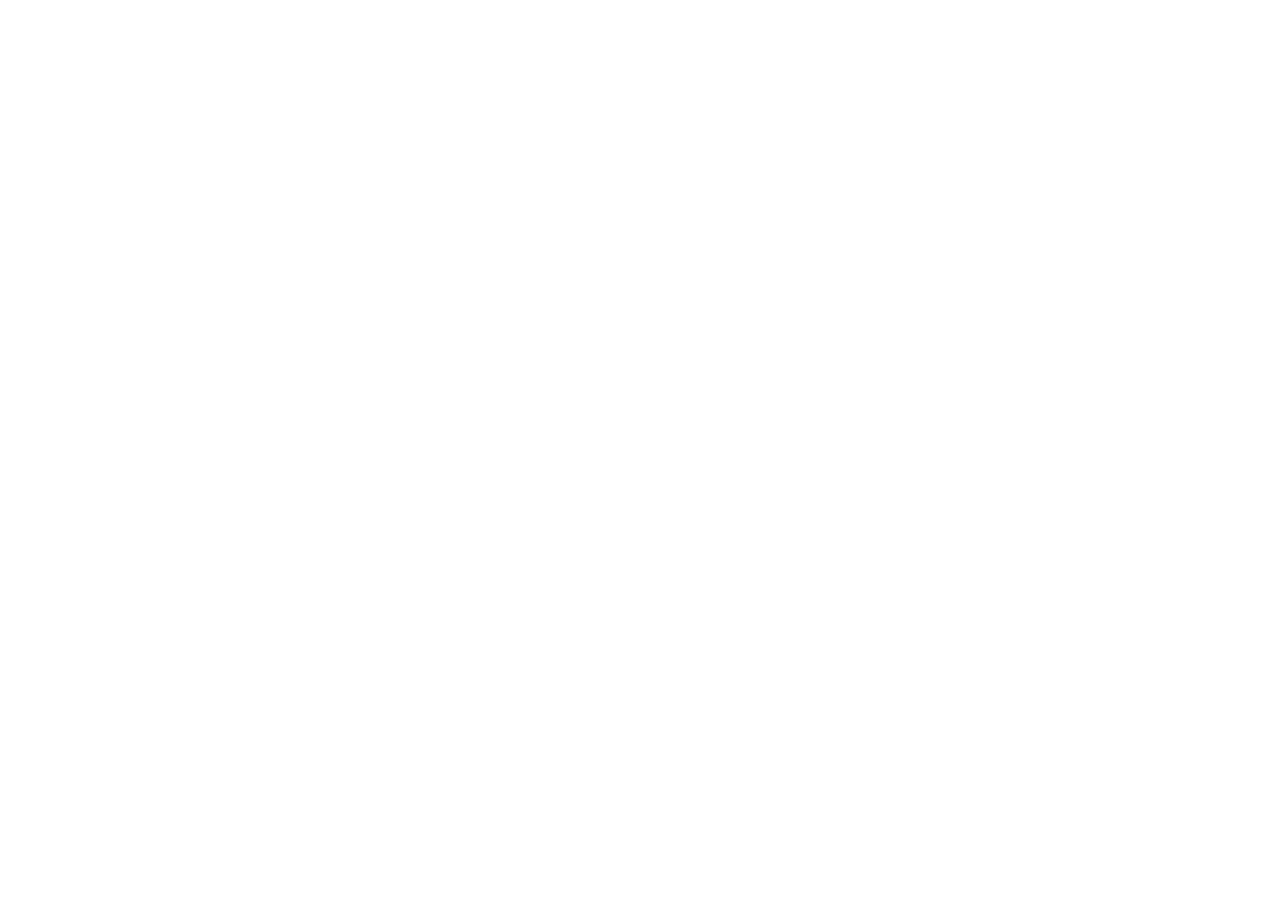
==== dice.html @ a5fd231d "Done" ====
<!DOCTYPE html>
<html lang="en">
<head>
    <meta charset="UTF-8">
    <meta name="viewport" content="width=device-width, initial-scale=1.0">
    <title>Document</title>
</head>
<body>
    
</body>
</html>
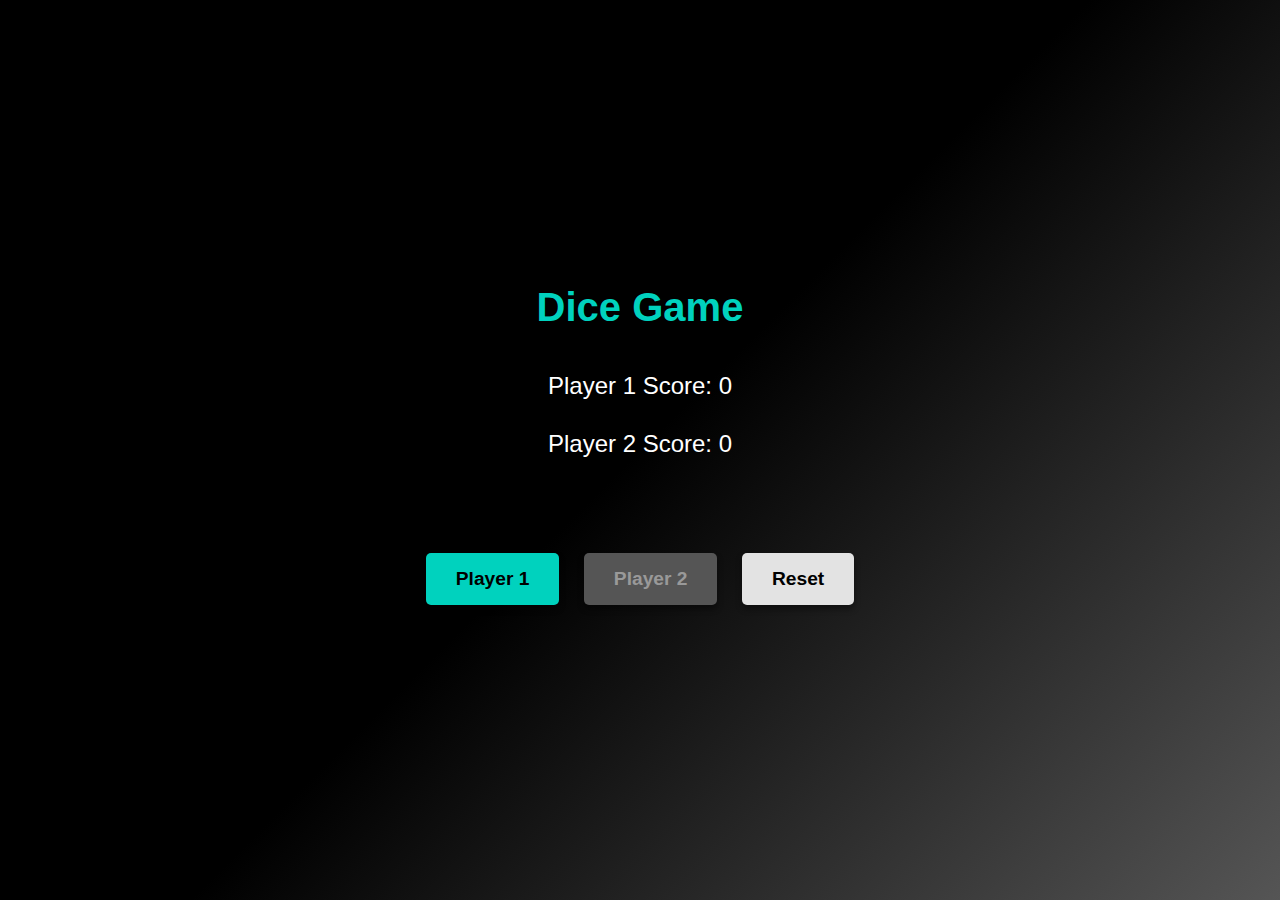
==== commit a056e984: "Done" ====
--- a/dice.html
+++ b/dice.html
@@ -1,11 +1,111 @@
 <!DOCTYPE html>
 <html lang="en">
+
 <head>
     <meta charset="UTF-8">
     <meta name="viewport" content="width=device-width, initial-scale=1.0">
-    <title>Document</title>
+    <title>=Dice Game</title>
+    <style>
+        body {
+            font-family: 'Arial', sans-serif;
+            text-align: center;
+            background: linear-gradient(135deg, #000 50%, #555 100%);
+            color: #fff;
+            margin: 0;
+            padding: 0;
+        }
+
+        h1 {
+            font-size: 2.5rem;
+            color: #00d2be;
+            text-shadow: 0 2px 5px rgba(0, 0, 0, 0.7);
+            margin-top: 20px;
+        }
+
+        .container {
+            display: flex;
+            justify-content: center;
+            align-items: center;
+            flex-direction: column;
+            height: 100vh;
+        }
+
+        .player-info {
+            font-size: 1.5rem;
+            margin: 15px;
+        }
+
+        .dice {
+            font-size: 6rem;
+            margin: 20px;
+            color: #e3e3e3;
+        }
+
+        .buttons {
+            margin-top: 30px;
+        }
+
+        button {
+            padding: 15px 30px;
+            font-size: 1.2rem;
+            margin: 10px;
+            cursor: pointer;
+            border: none;
+            border-radius: 5px;
+            background-color: #00d2be;
+            color: #000;
+            font-weight: bold;
+            box-shadow: 0 4px 6px rgba(0, 0, 0, 0.4);
+            transition: transform 0.2s ease-in-out;
+        }
+
+        button:hover {
+            transform: scale(1.1);
+        }
+
+        button:disabled {
+            background-color: #555;
+            color: #999;
+            cursor: not-allowed;
+        }
+
+        .reset {
+            background-color: #e3e3e3;
+            color: #000;
+        }
+
+        .winner {
+            font-size: 2rem;
+            color: #00ff85;
+            margin-top: 20px;
+            text-shadow: 0 2px 5px rgba(0, 0, 0, 0.7);
+        }
+
+        footer {
+            position: absolute;
+            bottom: 10px;
+            width: 100%;
+            text-align: center;
+            font-size: 1rem;
+            color: #ccc;
+        }
+    </style>
 </head>
+
 <body>
-    
+    <div class="container">
+        <h1>Dice Game</h1>
+        <div id="player1" class="player-info">Player 1 Score: <span id="score1">0</span></div>
+        <div id="player2" class="player-info">Player 2 Score: <span id="score2">0</span></div>
+        <div class="dice" id="dice"></div>
+        <div class="buttons">
+            <button id="roll1">Player 1 </button>
+            <button id="roll2" disabled>Player 2</button>
+            <button id="reset" class="reset">Reset</button>
+        </div>
+        <div class="winner" id="winner"></div>
+    </div>
+    <script src="dice.js"></script>
 </body>
+
 </html>